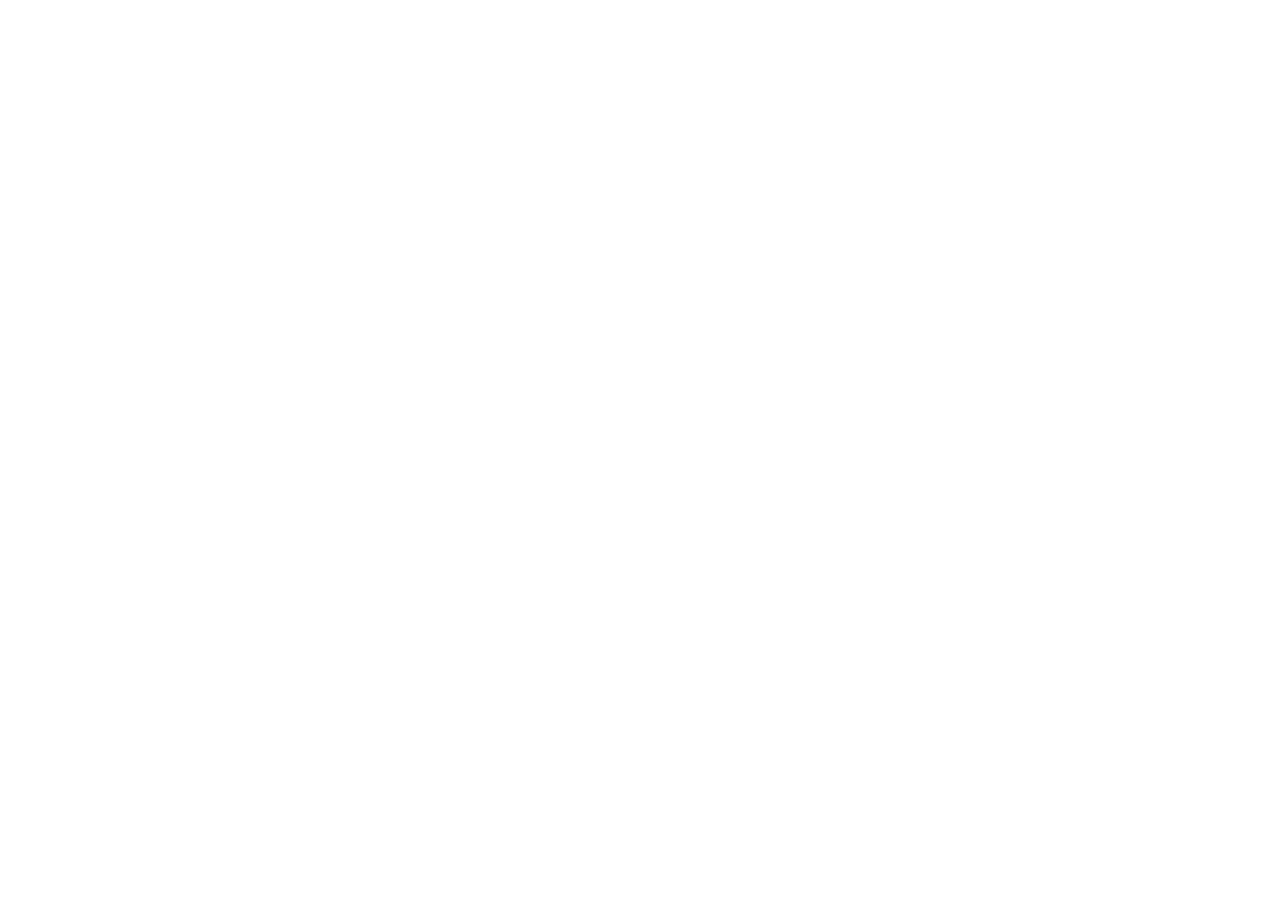
==== proyectocrud/index.html @ 39bb41ab "primero" ====
<!DOCTYPE html>
<html lang="en">
<head>
    <meta charset="UTF-8">
    <meta name="viewport" content="width=device-width, initial-scale=1.0">
    <title>Document</title>
</head>
<body>
    <script src="server/db.json"></script>
    <section id="zoo">
        <ul id="charactersList"></ul>
</body>
</html>
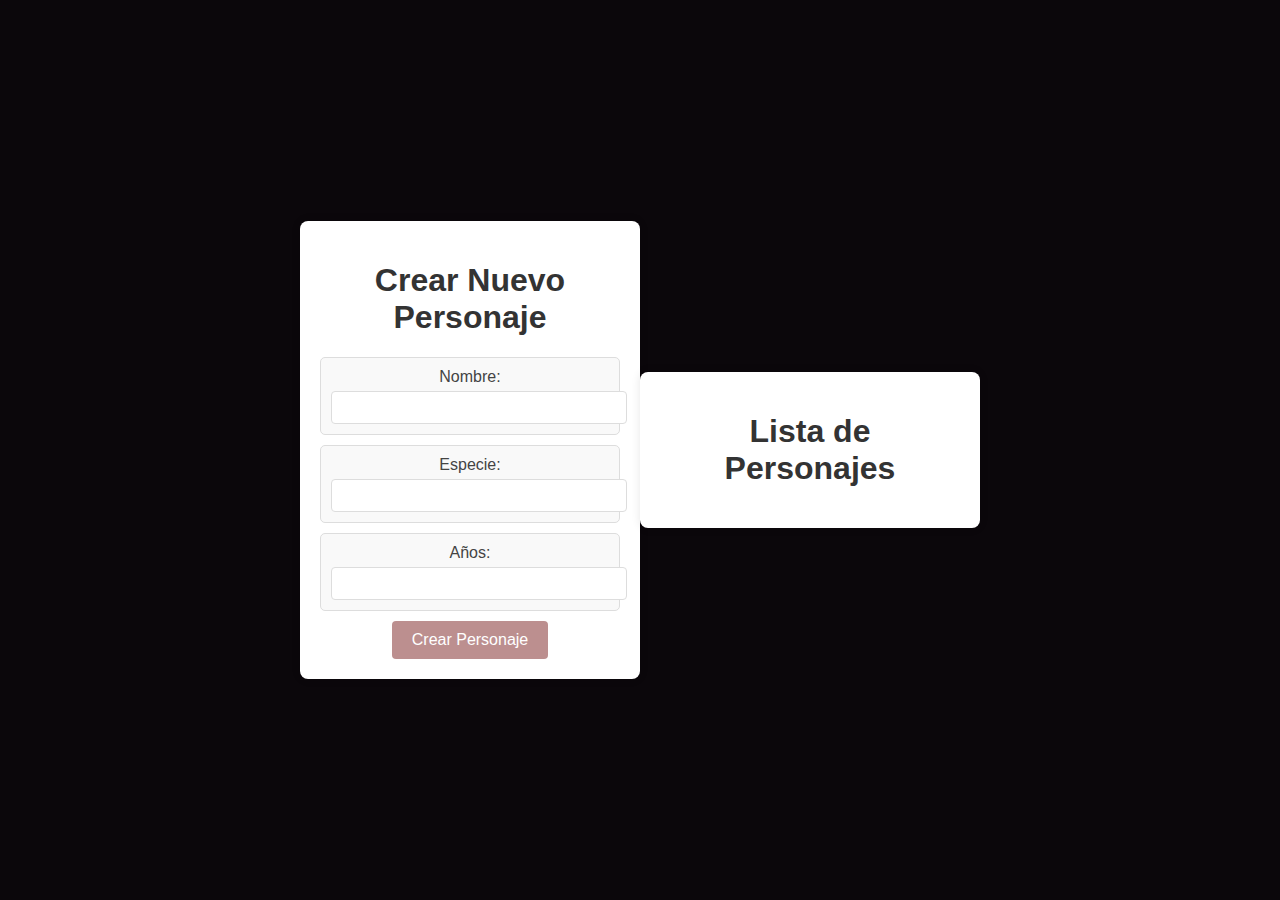
==== commit cae789f9: "practicacrud" ====
--- a/proyectocrud/index.html
+++ b/proyectocrud/index.html
@@ -3,11 +3,32 @@
 <head>
     <meta charset="UTF-8">
     <meta name="viewport" content="width=device-width, initial-scale=1.0">
-    <title>Document</title>
+    <title>Lista de Personajes</title>
+    <link rel="stylesheet" href="style.css">
 </head>
 <body>
-    <script src="server/db.json"></script>
-    <section id="zoo">
+    <section id="CreateCharacter" class="container">
+        <h1>Crear Nuevo Personaje</h1>
+        <form id="createCharacterForm">
+            <div class="item">
+                <label for="nombre">Nombre:</label>
+                <input type="text" id="nombre" name="nombre" required>
+            </div>
+            <div class="item">
+                <label for="especie">Especie:</label>
+                <input type="text" id="especie" name="especie" required>
+            </div>
+            <div class="item">
+                <label for="años">Años:</label>
+                <input type="number" id="años" name="años" required>
+            </div>
+            <button type="submit">Crear Personaje</button>
+        </form>
+    </section>
+    <section id="Character" class="container">
+        <h1>Lista de Personajes</h1>
         <ul id="charactersList"></ul>
+    </section>
+    <script src="src/services.js"></script> 
 </body>
-</html>+</html>
--- a/proyectocrud/style.css
+++ b/proyectocrud/style.css
@@ -0,0 +1,59 @@
+
+body {
+    font-family: Arial, sans-serif;
+    background-color: #0b070b;
+    margin: 0;
+    padding: 0;
+    display: flex;
+    justify-content: center;
+    align-items: center;
+    height: 100vh;
+}
+
+.container {
+    background-color: #fff;
+    padding: 20px;
+    border-radius: 8px;
+    box-shadow: 0 0 10px rgba(0, 0, 0, 0.1);
+    text-align: center;
+    width: 300px;
+}
+
+h1 {
+    color: #333;
+}
+
+.item {
+    margin: 10px 0;
+    padding: 10px;
+    background-color: #f9f9f9;
+    border: 1px solid #ddd;
+    border-radius: 5px;
+}
+
+.item label {
+    display: block;
+    margin-bottom: 5px;
+    color: #444;
+}
+
+.item input {
+    width: 100%;
+    padding: 8px;
+    border: 1px solid #ddd;
+    border-radius: 4px;
+}
+
+button {
+    padding: 10px 20px;
+    background-color: rosybrown;
+    color: #fff;
+    border: none;
+    border-radius: 4px;
+    cursor: pointer;
+    font-size: 16px;
+}
+
+button:hover {
+    background-color: rosybrown;
+}
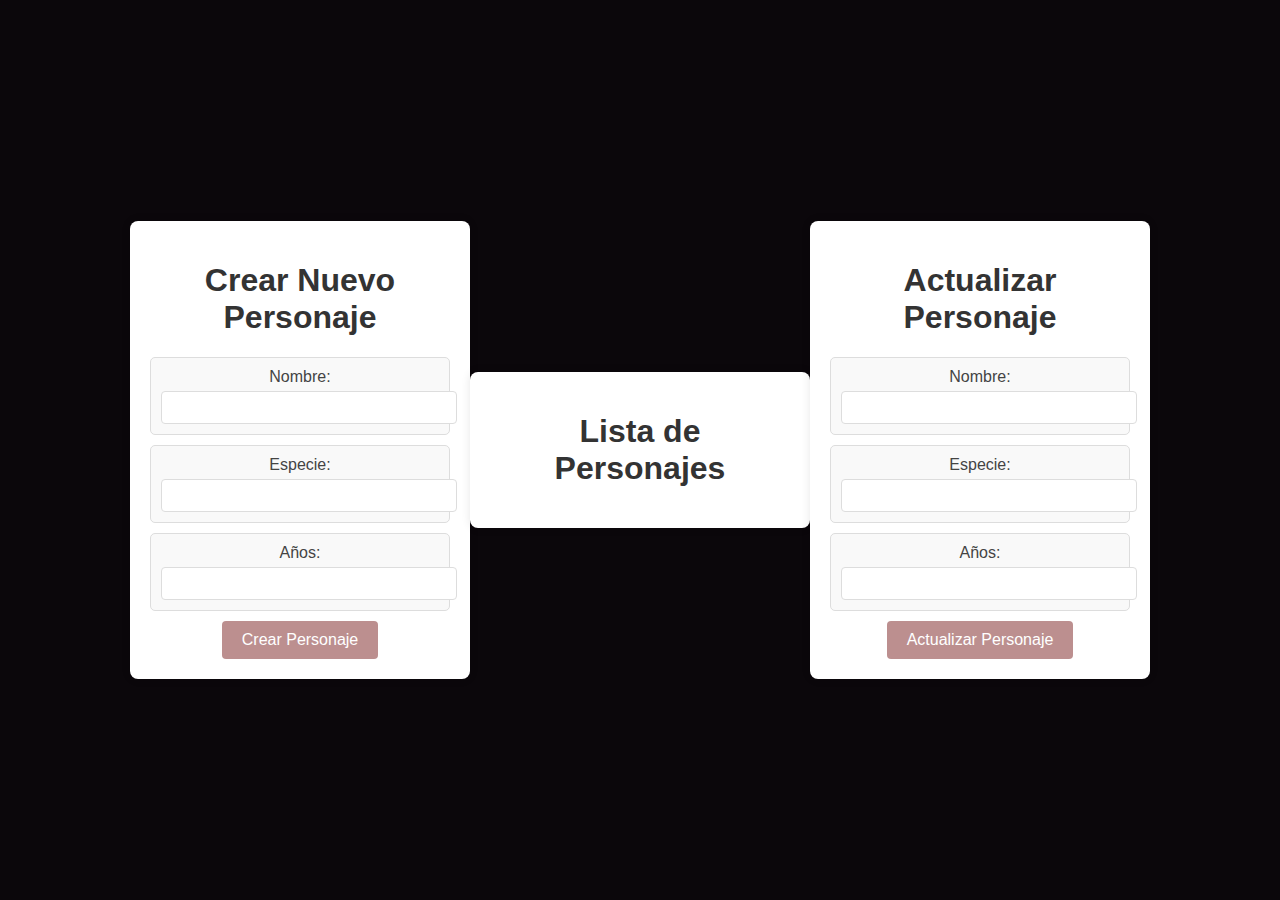
==== commit 7093aec2: "repo3" ====
--- a/proyectocrud/index.html
+++ b/proyectocrud/index.html
@@ -20,15 +20,39 @@
             </div>
             <div class="item">
                 <label for="años">Años:</label>
-                <input type="number" id="años" name="años" required>
+                <input type="number" id="años" name="años" required> 
             </div>
             <button type="submit">Crear Personaje</button>
         </form>
     </section>
+    
     <section id="Character" class="container">
         <h1>Lista de Personajes</h1>
         <ul id="charactersList"></ul>
     </section>
+
+ 
+    <section id="UpdateCharacter" class="container">
+        <h1>Actualizar Personaje</h1>
+        <form id="updateCharacterForm">
+            <input type="hidden" id="updateId" name="updateId">
+            <div class="item">
+                <label for="updateNombre">Nombre:</label>
+                <input type="text" id="updateNombre" name="updateNombre" required>
+            </div>
+            <div class="item">
+                <label for="updateEspecie">Especie:</label>
+                <input type="text" id="updateEspecie" name="updateEspecie" required>
+            </div>
+            <div class="item">
+                <label for="updateAños">Años:</label>
+                <input type="number" id="updateAños" name="updateAños" required> 
+            </div>
+            <button type="button" onclick="submitUpdate()">Actualizar Personaje</button>
+        </form>
+    </section>
+
     <script src="src/services.js"></script> 
 </body>
 </html>
+
